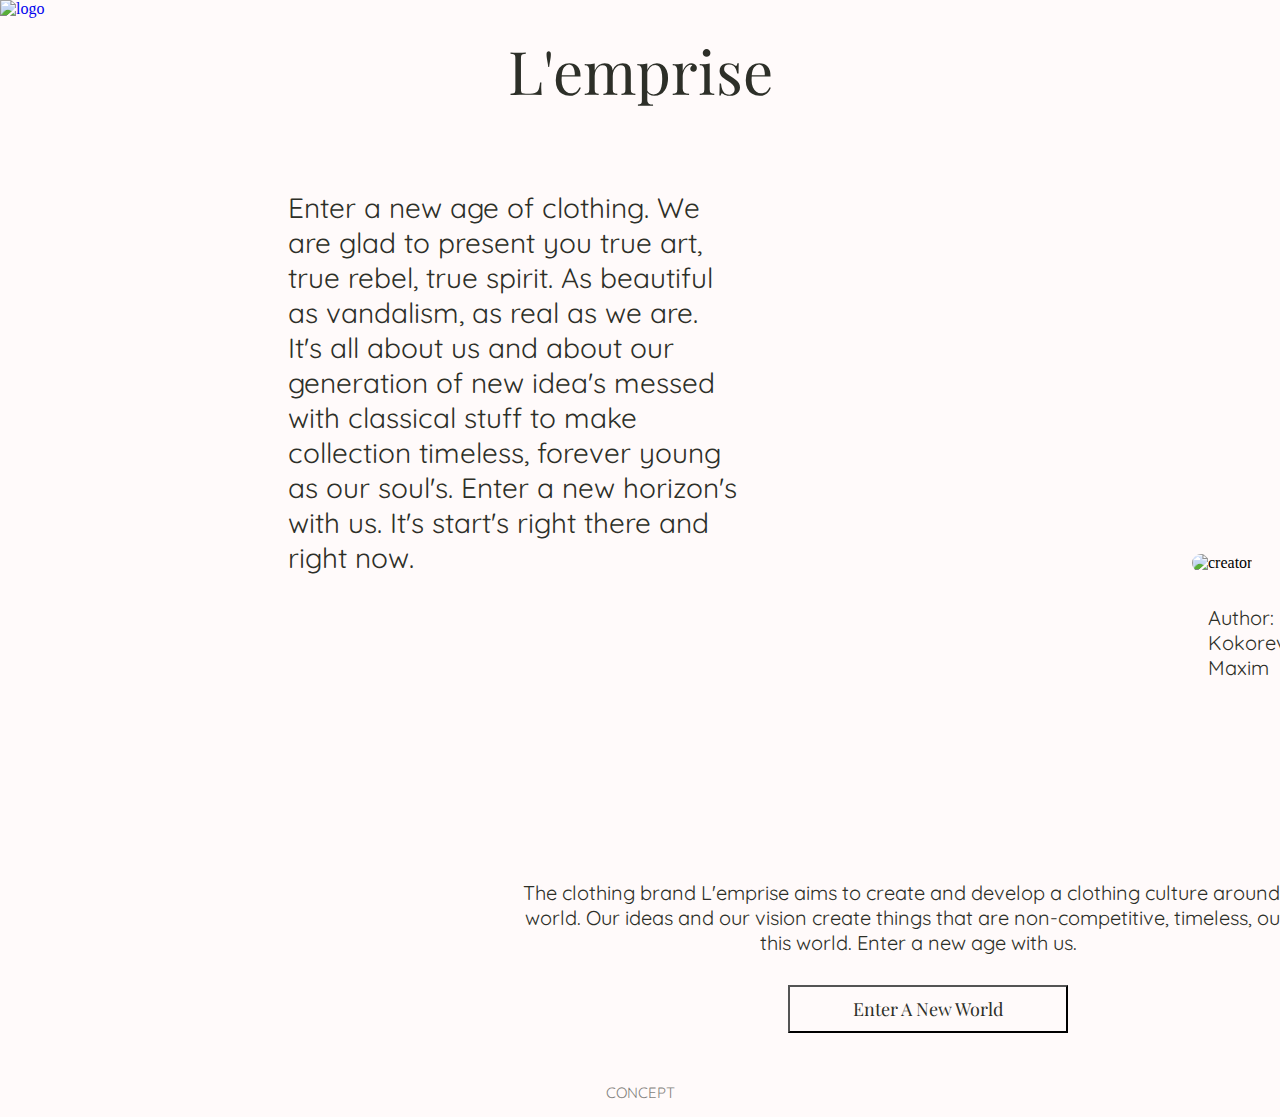
==== index.html @ 8371a7e4 "Add files via upload" ====
<!DOCTYPE html>
<html lang="en">
<head>
    <meta charset="UTF-8">
    <meta name="viewport" content="width=device-width, initial-scale=1.0">
    <title>Lemprise</title>
    <link rel="stylesheet" href="style.css">
    <link rel="preconnect" href="https://fonts.googleapis.com">
    <link rel="preconnect" href="https://fonts.gstatic.com" crossorigin>
    <link href="https://fonts.googleapis.com/css2?family=Playfair+Display:wght@500&family=Quicksand&display=swap" rel="stylesheet">
<body class="body">
    <a href="index.html">
    <img src="Lemprise website/images/logo-lempirse.svg" alt="logo" class="logo">
    </a>
    <div class="shop-name">L'emprise
    </div>
    <div class="article_1">
        Enter a new age of clothing. We are glad to present you true art, true rebel, true spirit. 
        As beautiful as vandalism, as real as we are. It's all about us and about our generation of new idea's messed with classical stuff
        to make collection timeless, forever young as our soul's. Enter a new horizon's with us. 
        It's start's right there and right now.
    </div>
        <img src="Lemprise website/images/img1.jpg" alt="creator" class="img1">
        <div class="creator-name">Author: Kokorev Maxim</div>
        <div class="article_2">
            The clothing brand L'emprise aims to create and develop a clothing culture around the world. 
            Our ideas and our vision create things that are non-competitive, timeless, out of this world.
            Enter a new age with us.
        </div>
        <a href="indexshop.html">
             <button class="btn_enter">
                Enter A New World
            </button>
        </a>
        <p class="article_concept">CONCEPT</p>
</body>
</html>
---- style.css ----
body {
    background-color: #FFFAFA;
}
.shop-name {
    color: #2D2F28;
    text-align: center;
    font-size: 60px;
    font-family: 'Playfair Display', serif;
    margin-top: 30px;
}

.logo {
    width: 150px;
    display: block;
    position: absolute;
    top: 0;
    left: 0;
    cursor: pointer;

}

.article_1 {
    color: #2D2F28;
    text-align: left;
    font-size: 28px;
    font-family: 'Quicksand', sans-serif;
    margin-top: 30px;
    width: 450px;
    margin-top: 80px;
    margin-left: 280px;
    display: inline-block;
}

.img1 {
    width: 250px;
    border-radius: 350px;
    margin-left: 450px;
    margin-top: 80px;
}

.creator-name {
    color: #2D2F28;
    font-size: 20px;
    font-family: 'Quicksand', sans-serif;
    margin-top: 30px;
    margin-left: 1200px;
}

.article_2 {
    color: #2D2F28;
    text-align: center;
    font-size: 20px;
    font-family: 'Quicksand', sans-serif;
    margin-top: 200px;
    width: 800px;
    margin-left: 510px;
}

.btn_enter {
    margin-top: 30px;
    margin-left: 780px;
    background-color: #FFFAFA;
    color: #2D2F28;
    font-family: 'Playfair Display', serif;
    font-size: 18px;
    height: 48px;
    width: 280px;
    cursor: pointer;
    transition-duration: 0.4s;
}

.btn_enter:hover {
    color: #800020;
    background-color: #eeeadd;
}

.article_concept {
    color: #2D2F28;
    text-align: center;
    font-size: 15px;
    font-family: 'Quicksand', sans-serif;
    margin-top: 50px;
    opacity: 0.6;
}
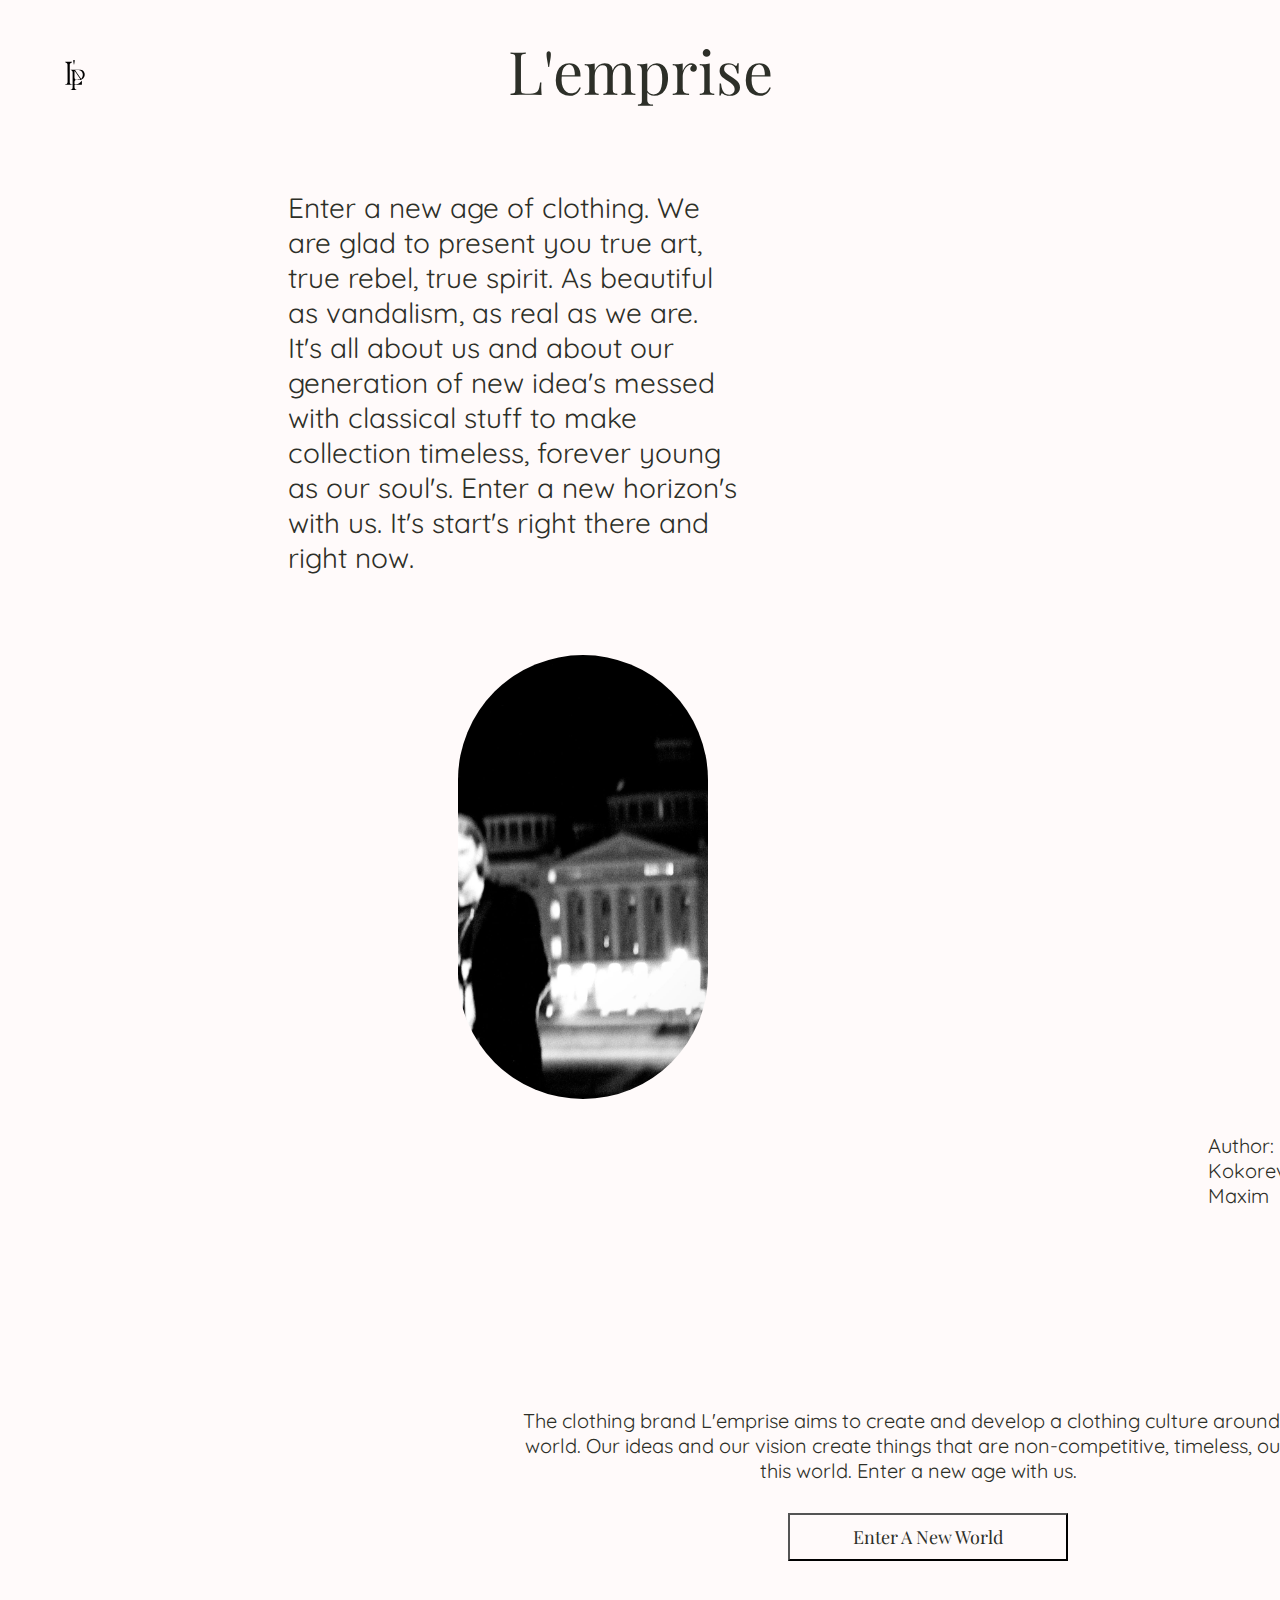
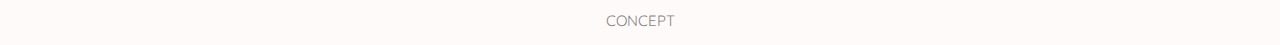
==== commit a4ad0302: "Update index.html" ====
--- a/index.html
+++ b/index.html
@@ -10,7 +10,7 @@
     <link href="https://fonts.googleapis.com/css2?family=Playfair+Display:wght@500&family=Quicksand&display=swap" rel="stylesheet">
 <body class="body">
     <a href="index.html">
-    <img src="Lemprise website/images/logo-lempirse.svg" alt="logo" class="logo">
+    <img src="images/logo-lempirse.svg" alt="logo" class="logo">
     </a>
     <div class="shop-name">L'emprise
     </div>
@@ -20,7 +20,7 @@
         to make collection timeless, forever young as our soul's. Enter a new horizon's with us. 
         It's start's right there and right now.
     </div>
-        <img src="Lemprise website/images/img1.jpg" alt="creator" class="img1">
+        <img src="images/img1.jpg" alt="creator" class="img1">
         <div class="creator-name">Author: Kokorev Maxim</div>
         <div class="article_2">
             The clothing brand L'emprise aims to create and develop a clothing culture around the world. 
@@ -34,4 +34,4 @@
         </a>
         <p class="article_concept">CONCEPT</p>
 </body>
-</html> +</html> 
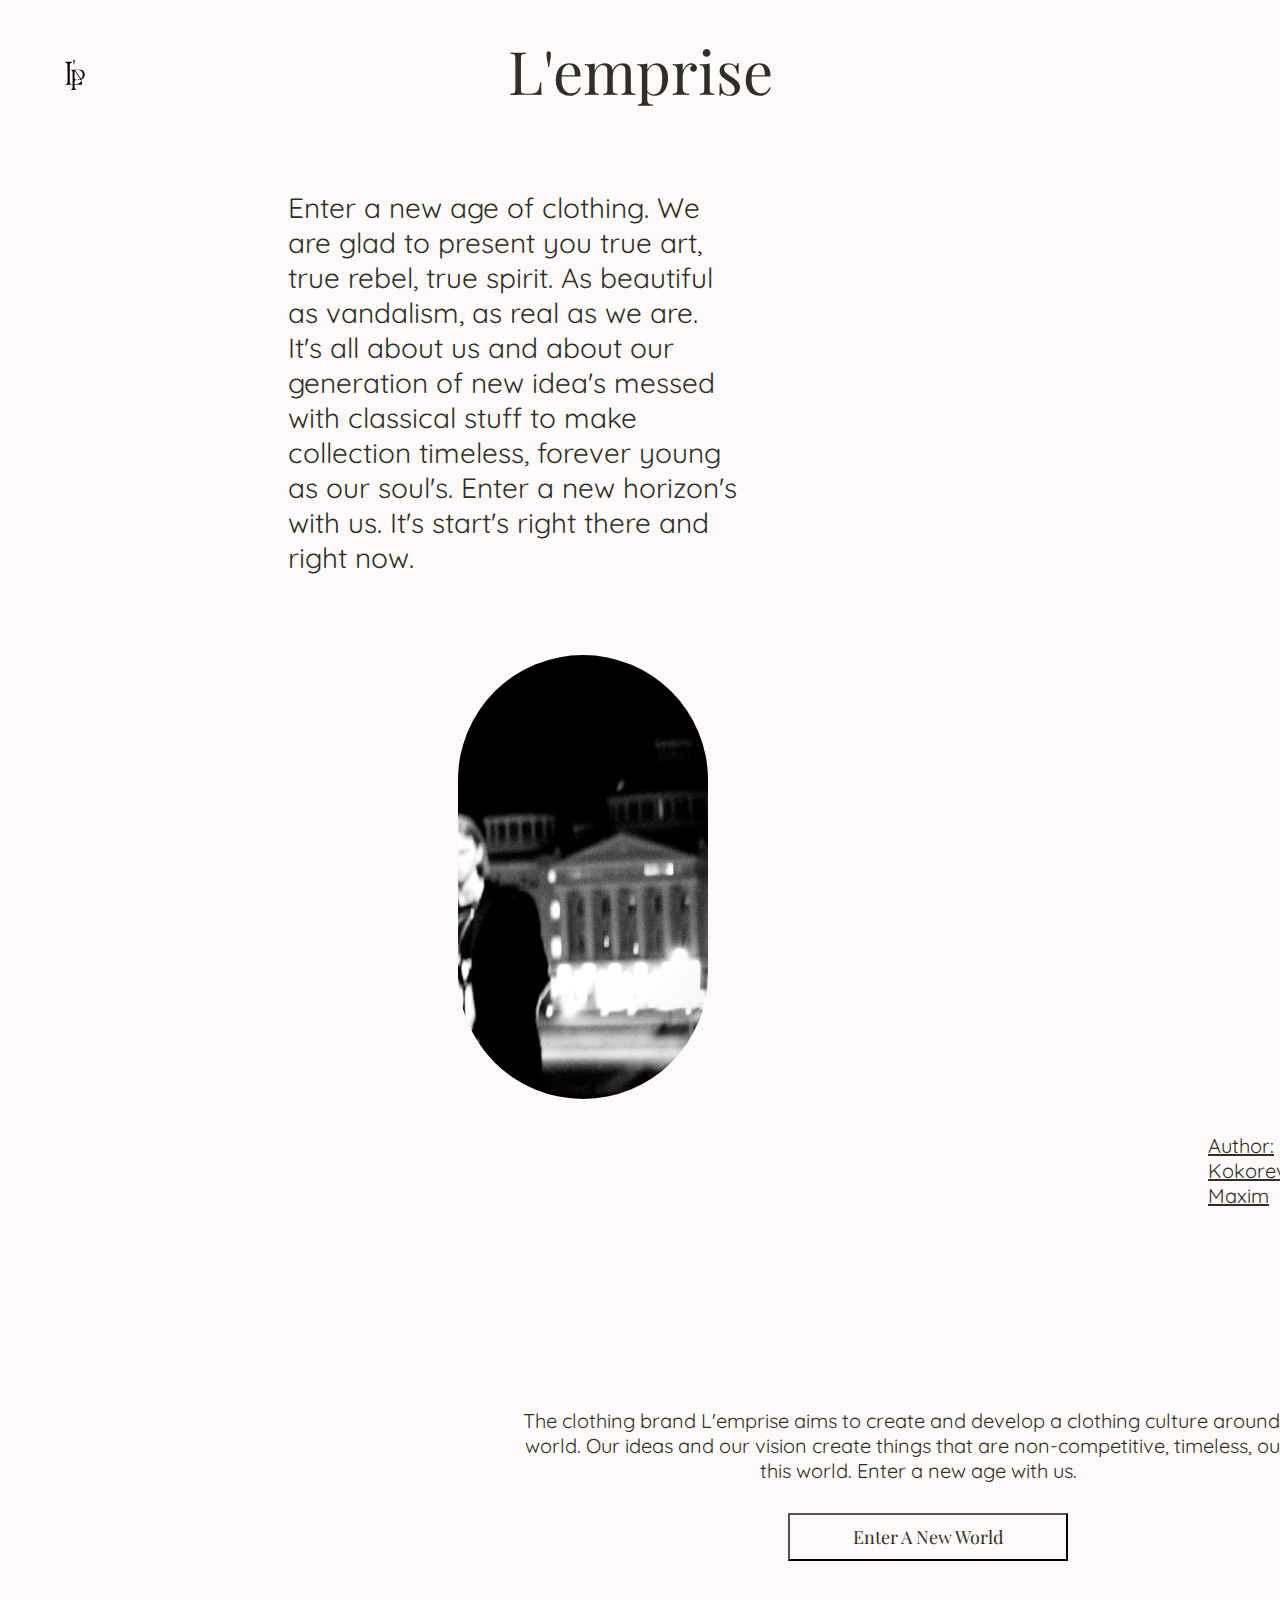
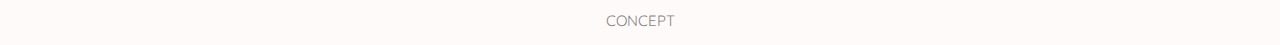
==== commit 9dbec973: "Add files via upload" ====
--- a/index.html
+++ b/index.html
@@ -5,6 +5,7 @@
     <meta name="viewport" content="width=device-width, initial-scale=1.0">
     <title>Lemprise</title>
     <link rel="stylesheet" href="style.css">
+    <meta name="viewport" content="width=device-width, initial-scale=1">
     <link rel="preconnect" href="https://fonts.googleapis.com">
     <link rel="preconnect" href="https://fonts.gstatic.com" crossorigin>
     <link href="https://fonts.googleapis.com/css2?family=Playfair+Display:wght@500&family=Quicksand&display=swap" rel="stylesheet">
@@ -34,4 +35,4 @@
         </a>
         <p class="article_concept">CONCEPT</p>
 </body>
-</html> 
+</html> --- a/style.css
+++ b/style.css
@@ -1,6 +1,11 @@
 body {
     background-color: #FFFAFA;
 }
+
+img {
+    max-width: 100%;
+}
+
 .shop-name {
     color: #2D2F28;
     text-align: center;
@@ -36,6 +41,11 @@
     border-radius: 350px;
     margin-left: 450px;
     margin-top: 80px;
+    transition: 0.5s;
+}
+
+.img1:hover {
+    box-shadow: 25px 5px 25px 0.1px #002FA7;
 }
 
 .creator-name {
@@ -44,6 +54,7 @@
     font-family: 'Quicksand', sans-serif;
     margin-top: 30px;
     margin-left: 1200px;
+    text-decoration: underline;
 }
 
 .article_2 {
@@ -70,8 +81,8 @@
 }
 
 .btn_enter:hover {
-    color: #800020;
-    background-color: #eeeadd;
+    color: #002FA7;
+    background-color: #D7EEE4;
 }
 
 .article_concept {
